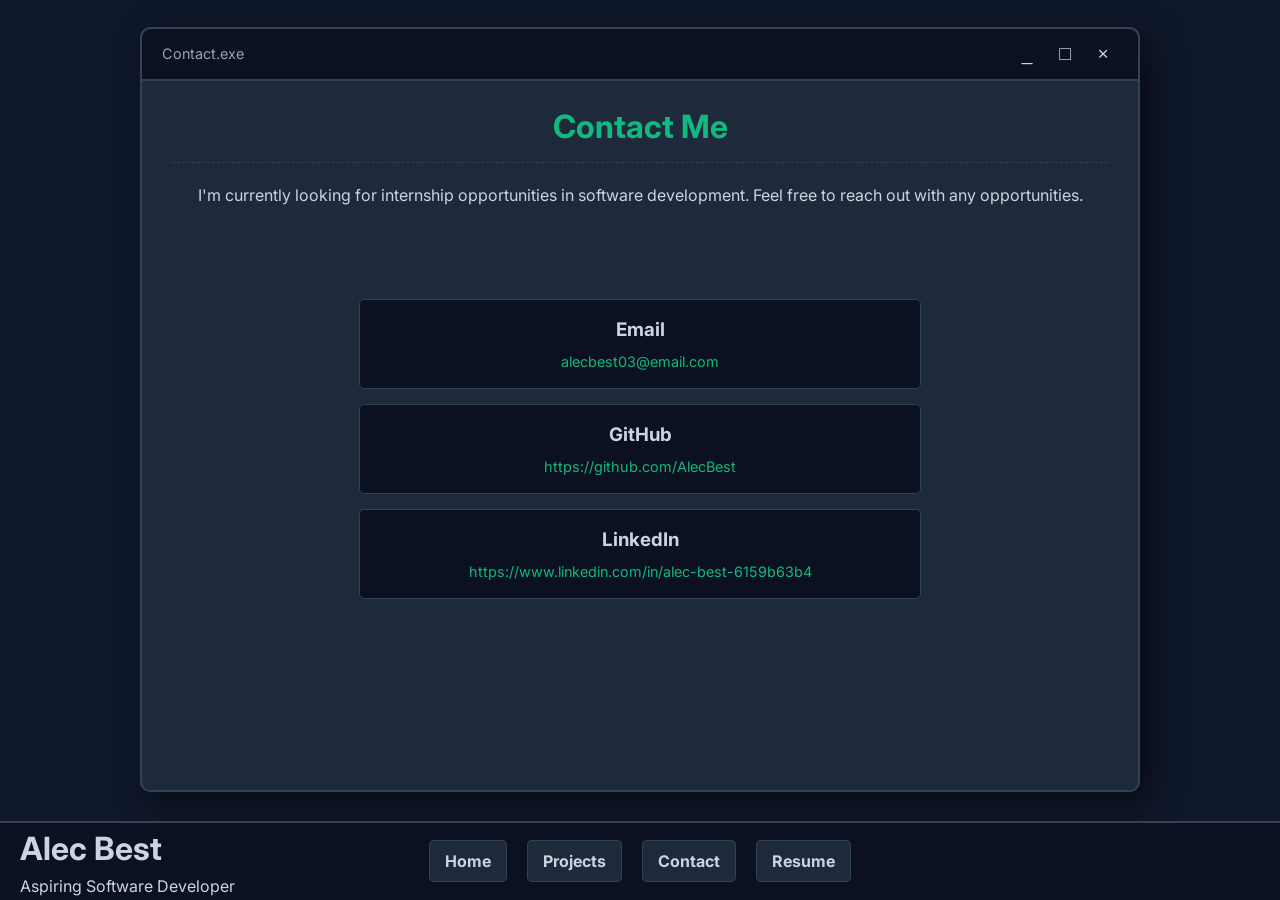
==== contact.html @ 9b3607cb "Initial portfolio upload." ====
<!DOCTYPE html>
<html lang="en">

<head>
  <meta charset="UTF-8" />
  <meta name="viewport" content="width=device-width, initial-scale=1.0" />
  <title>Alec Best | Contact</title>
  <link rel="preconnect" href="https://fonts.googleapis.com">
  <link rel="preconnect" href="https://fonts.gstatic.com" crossorigin>
  <link href="https://fonts.googleapis.com/css2?family=Inter:wght@400;600;700&display=swap" rel="stylesheet">
  <link rel="stylesheet" href="style.css" />
</head>

<body>

    <header>
    <div class="logo">
      <h1>Alec Best</h1>
      <p>Aspiring Software Developer</p>
    </div>

    <nav>
      <ul>
        <li><a href="index.html">Home</a></li>
        <li><a href="projects.html">Projects</a></li>
        <li><a href="contact.html">Contact</a></li>
        <li><a href="resume.html">Resume</a></li>
      </ul>
    </nav>
    </header>

    <main>
        <div class="title-bar">
            <div class="title-text">Contact.exe</div>
            <div class="title-buttons">
                <button class="win-btn minimize">_</button>
                <button class="win-btn maximize">□</button>
                <button class="win-btn close">×</button>
            </div>
        </div>
        <h1>Contact Me</h1>
        <p style="text-align: center; margin-bottom: 30px;">I'm currently looking for internship opportunities in software development. Feel free to reach out with any opportunities.</p>
        <div class="contact-wrapper"> 
            <div class="contact-menu">
                <a href="mailto:alecbest03@email.com" class="contact-card">
                    <h3>Email</h3>
                    <p>alecbest03@email.com</p>
                </a>
                <a href="https://github.com/AlecBest" target="_blank" class="contact-card">
                    <h3>GitHub</h3>
                    <p>https://github.com/AlecBest</p>
                </a>
                <a href="https://www.linkedin.com/in/alec-best-6159b63b4" target="_blank" class="contact-card">
                    <h3>LinkedIn</h3>
                    <p>https://www.linkedin.com/in/alec-best-6159b63b4</p>
                </a>
            </div>
        </div>
    </main>

    <footer>
        <p>© 2026 Alec Best</p>
    </footer>

</body>
</html>
---- style.css ----
:root { 
    --desktop-bg-color: #0f172a;
    --window-bg-color: #1e293b;
    --taskbar-bg-color: #0b1120;
    --accent-color: #10b981;
    --darker-accent-color: #059669;
    --text-color: #cbd5e1;
    --window-border-color: #334155;
}

* {
    box-sizing: border-box;
    margin: 0;
    padding: 0;
}

body { 
    font-family: 'Inter', sans-serif;
    background-color: var(--desktop-bg-color);
    color: var(--text-color);
    height: 100vh;
    overflow: hidden;
    display: flex;
    flex-direction: column;
    font-size: 16px;
    line-height: 1.6;
}

header {
    position: fixed;
    bottom: 0;
    left: 0;
    width: 100%;
    background-color: var(--taskbar-bg-color);
    border-top: 2px solid var(--window-border-color);
    display: grid;
    grid-template-columns: 1fr auto 1fr;
    align-items: center;
    padding: 0 20px;
    z-index: 100;
}

nav {
    grid-column: 2;
}

nav ul {
    list-style: none;
    display: flex;
    gap: 20px;
}

.title-bar {
    background-color: var(--taskbar-bg-color);
    border-bottom: 2px solid var(--window-border-color);
    margin: -30px -30px 20px -30px;
    padding: 10px 20px;
    display: flex;
    justify-content: space-between;
    align-items: center;
    border-top-left-radius: 10px;
    border-top-right-radius: 10px;
    position: sticky;
    top: -30px;
    z-index: 10;
}

.title-text {
    font-size: 0.9rem;
    color: #94a3b8;
}

.title-buttons {
    display: flex;
    gap: 8px;
}

.win-btn {
    background: none;
    border: none;
    color: var(--text-color);
    font-size: 1.2rem;
    cursor: pointer;
    line-height: 1;
    width: 30px;
    height:  30px;
    border-radius: 4px;
    display: flex;
    justify-content: center;
    align-items: center;
    transition: background-color 0.3s ease;
}

.win-btn:hover {
    background-color: var(--window-border-color)
}

.win-btn.close:hover {
    background-color: #ef4444;
    color: white;
}

a {
    color: var(--accent-color);
    text-decoration: none;
}

a:visited {
    color: var(--darker-accent-color);
}

a:hover {
    text-decoration: underline;
}

p {
    line-height: 1.6;
}

nav a {
    color: var(--text-color);
    text-decoration: none;
    font-weight: bold;
    padding: 10px 15px;
    border-radius: 5px;
    border: 1px solid var(--window-border-color);
    background-color: var(--window-bg-color);
    transition: background-color 0.3s ease;
}

nav a:hover {
    background-color: var(--accent-color);
    color: var(--taskbar-bg-color);
    box-shadow: 0 0 10px var(--accent-color);
    text-decoration: none;
}

main {
    margin: auto;
    margin-top: 3vh;
    width: 80%;
    max-width: 1000px;
    height: 85vh;

    background-color: var(--window-bg-color);
    border: 2px solid var(--window-border-color);
    border-radius: 10px;
    box-shadow: 10px 10px 30px rgba(0,0,0,0.5);

    overflow-y: auto;
    padding: 30px;
    animation: openWindow 0.3s ease-out;
}

main h1 {
    color: var(--accent-color);
    border-bottom: 1px dashed var(--window-border-color);
    padding-bottom: 10px;
    margin-bottom: 20px;
    font-weight: 700;
    text-align: center;
}

main h2 {
    margin-top: 30px;
    margin-bottom: 15px;
    font-weight: 700;
    color: #cbd5e1;
}

section {
    margin-bottom: 40px
}

article {
    background-color: var(--taskbar-bg-color);
    border-left: 4px solid var(--accent-color);
    padding: 15px;
    margin-bottom: 20px;
}
    
article h3 {
    color: var(--accent-color);
    margin-bottom: 10px;
}

article ul {
    margin-left: 20px;
    margin-top: 10px;
}

article ul li {
    margin-bottom: 5px;
}

.contact-wrapper {
    display: flex;
    flex-direction: column;
    justify-content: center;
    height: 60%;
}

.contact-menu {
    display: flex;
    flex-direction: column;
    align-items: center;
    gap: 15px;
}

.contact-card {
    display: block;
    width: 60%;
    background-color: var(--taskbar-bg-color);
    border: 1px solid var(--window-border-color);
    border-radius: 5px;
    padding: 15px;
    text-align: center;
    transition: all 0.3s ease;
}

.contact-card h3 {
    color: var(--text-color);
    margin-bottom: 5px
}

.contact-card p {
    color: var(--accent-color);
    font-size: 0.9rem;
}

.contact-card:hover {
    background-color: var(--darker-accent-color);
    border-color: #111a2e;
    transform: translateY(-2px);
    text-decoration: none;
}

.resume-container {
    display: flex;
    flex-direction: column;
    align-items: center;
    width: 100%;
    gap: 20px;
}

.resume-container iframe {
    width: 100%;
    height: 65vh;
    border: 2px solid var(--window-border-color);
    border-radius: 5px;
    background-color: #fff;
}

.resume-buttons {
    display: flex;
    gap: 20px;
    margin-top: 20px;
}

.os-btn {
    background-color: transparent;
    color: var(--accent-color);
    border: 2px solid var(--accent-color);
    padding: 10px 25px;
    border-radius: 5px;
    font-weight: 600;
    font-size: 0.95rem;
    text-transform: uppercase;
    letter-spacing: 0.5px;
    transition: all 0.2s ease-in-out;
    display: inline-block;
}

.os-btn:hover {
    background-color: var(--accent-color);
    color: var(--taskbar-bg-color);
    box-shadow: 0 0 15px var(--accent-color);
    text-decoration: none;
}

::-webkit-scrollbar {
    width: 8px;
}

::-webkit-scrollbar-track {
    background: var(--window-bg-color);
    border-left: 1px solid var(--window-border-color);
    border-radius: 0 8px 8px 0;
}

::-webkit-scrollbar-thumb {
    background: var(--window-border-color);
    border: 2px solid var(--window-bg-color);
    border-radius: 6px;
}

::-webkit-scrollbar-thumb:hover {
    background: var(--accent-color);
}
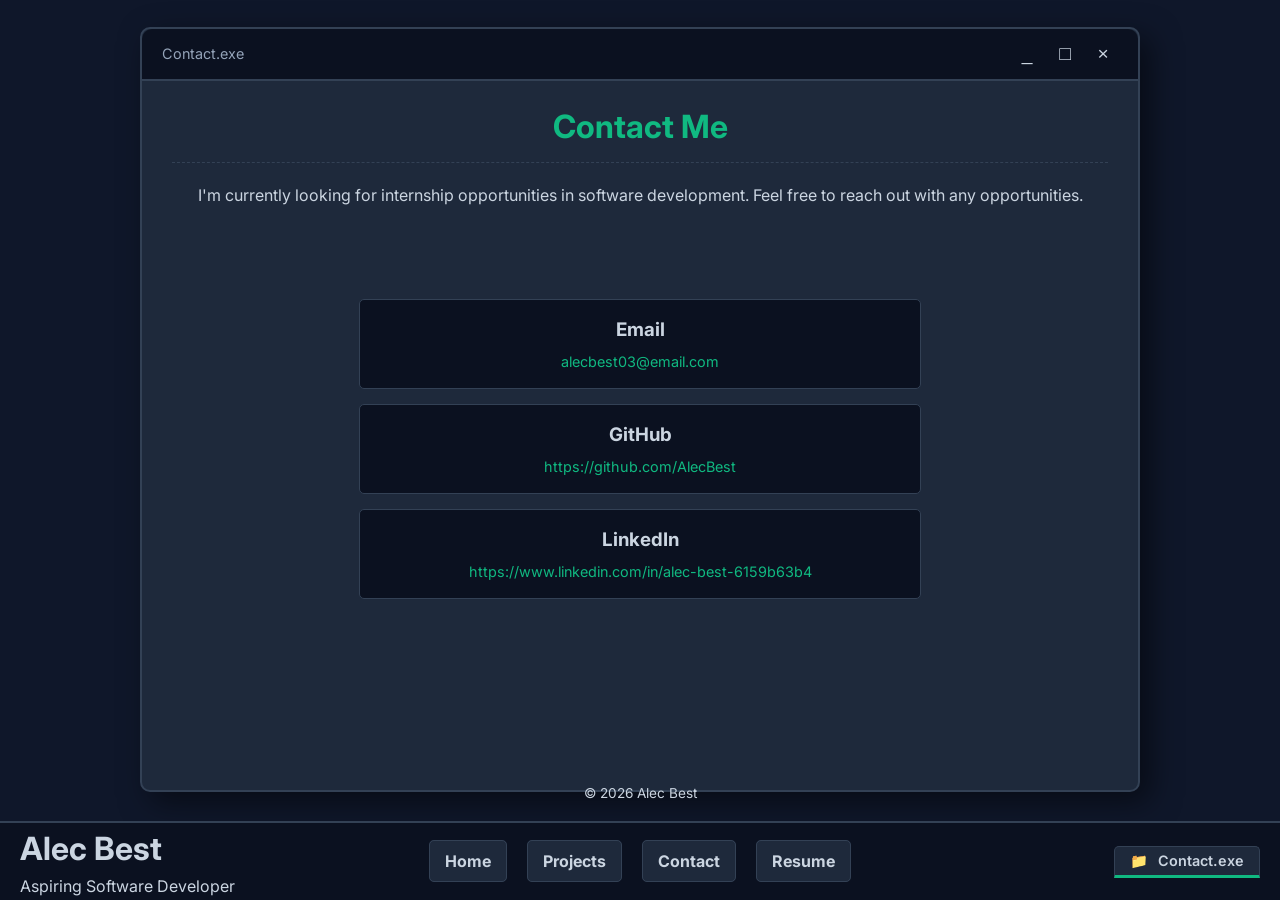
==== commit 6da8db4c: "Updated Javascript functionality and CSS" ====
--- a/contact.html
+++ b/contact.html
@@ -27,6 +27,9 @@
         <li><a href="resume.html">Resume</a></li>
       </ul>
     </nav>
+    <div class="taskbar-right">
+        <button class="taskbar-app active" id="taskbarApp">📁<span style="margin-left: 10px;">Contact.exe</span></button> 
+    </div>
     </header>
 
     <main>
@@ -62,5 +65,6 @@
         <p>© 2026 Alec Best</p>
     </footer>
 
+    <script src="script.js"></script>
 </body>
 </html>
--- a/style.css
+++ b/style.css
@@ -105,6 +105,35 @@
     text-decoration: none;
 }
 
+.taskbar-right {
+    grid-column: 3;
+    display: flex;
+    justify-content: flex-end;
+    align-items: center;
+}
+
+.taskbar-app {
+    background-color: var(--window-bg-color);
+    color: var(--text-color);
+    border: 1px solid var(--window-border-color);
+    border-bottom: 3px solid var(--accent-color);
+    padding: 5px 15px;
+    border-radius: 5px 5px 0 0;
+    font-family: 'Inter', sans-serif;
+    font-size: 0.9rem;
+    font-weight: 600;
+    display: flex;
+    align-items: center;
+    transition: all 0.3s ease;
+}
+
+.taskbar-app:hover {
+    background-color: var(--accent-color);
+    color: var(--taskbar-bg-color);
+    box-shadow: 0 0 10px var(--accent-color);
+}
+
+
 a:visited {
     color: var(--darker-accent-color);
 }
@@ -297,3 +326,15 @@
 ::-webkit-scrollbar-thumb:hover {
     background: var(--accent-color);
 }
+
+footer {
+    position: fixed;
+    bottom: 95px;
+    left: 0;
+    width: 100%;
+    text-align: center;
+    color: var(#475569);
+    font-size: 0.85rem;
+    z-index: 1;
+    pointer-events: none;
+}
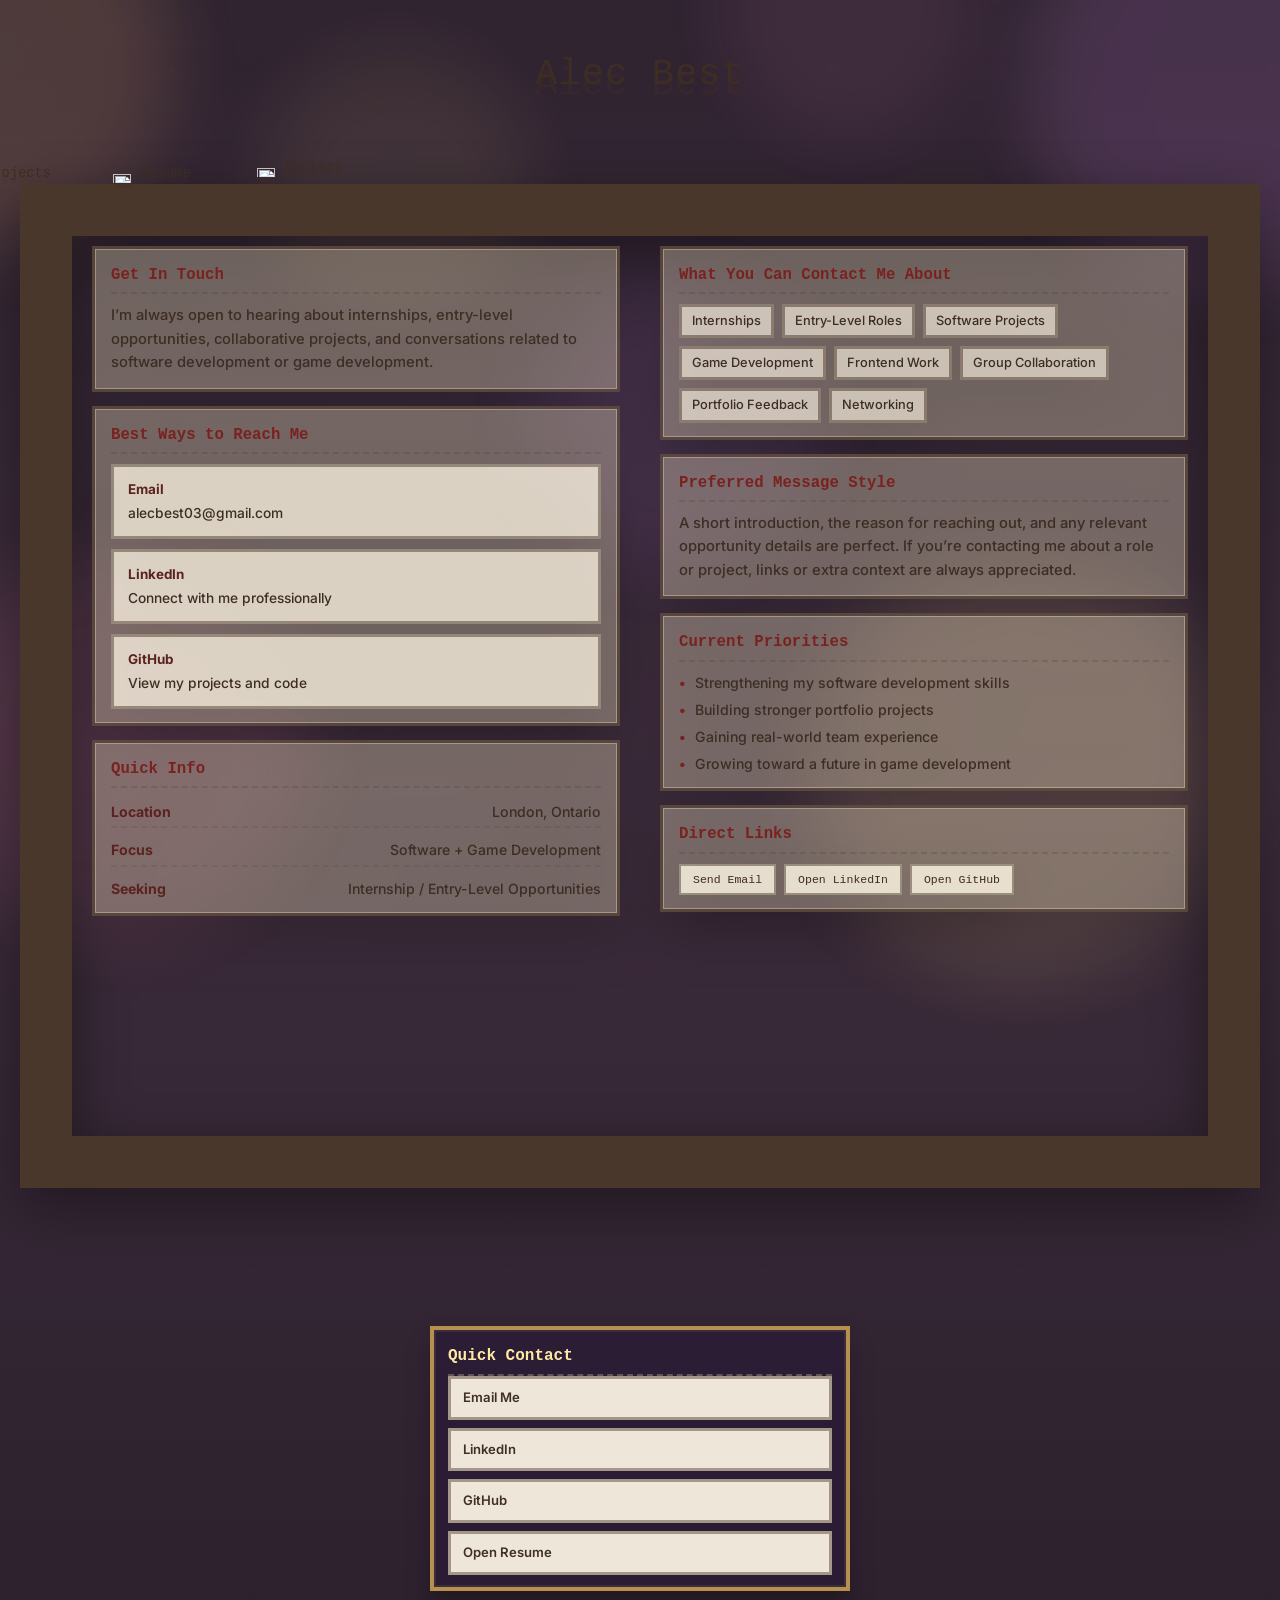
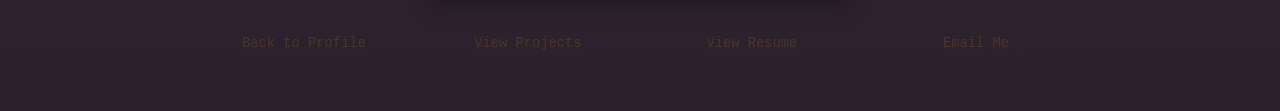
==== commit 26f945cf: "Updated portfolio to a new pixel art game style" ====
--- a/contact.html
+++ b/contact.html
@@ -1,69 +1,200 @@
 <!DOCTYPE html>
 <html lang="en">
-
 <head>
-  <meta charset="UTF-8" />
-  <meta name="viewport" content="width=device-width, initial-scale=1.0" />
-  <title>Alec Best | Contact</title>
-  <link rel="preconnect" href="https://fonts.googleapis.com">
-  <link rel="preconnect" href="https://fonts.gstatic.com" crossorigin>
-  <link href="https://fonts.googleapis.com/css2?family=Inter:wght@400;600;700&display=swap" rel="stylesheet">
-  <link rel="stylesheet" href="style.css" />
+    <meta charset="UTF-8" />
+    <meta name="viewport" content="width=device-width, initial-scale=1.0" />
+    <title>Alec Best | Contact</title>
+    <link rel="stylesheet" href="style.css" />
 </head>
-
 <body>
-
-    <header>
-    <div class="logo">
-      <h1>Alec Best</h1>
-      <p>Aspiring Software Developer</p>
-    </div>
-
-    <nav>
-      <ul>
-        <li><a href="index.html">Home</a></li>
-        <li><a href="projects.html">Projects</a></li>
-        <li><a href="contact.html">Contact</a></li>
-        <li><a href="resume.html">Resume</a></li>
-      </ul>
-    </nav>
-    <div class="taskbar-right">
-        <button class="taskbar-app active" id="taskbarApp">📁<span style="margin-left: 10px;">Contact.exe</span></button> 
-    </div>
-    </header>
-
-    <main>
-        <div class="title-bar">
-            <div class="title-text">Contact.exe</div>
-            <div class="title-buttons">
-                <button class="win-btn minimize">_</button>
-                <button class="win-btn maximize">□</button>
-                <button class="win-btn close">×</button>
+    <main id="character-sheet">
+
+        <div class="journal-nameplate">
+            <span>Alec Best</span>
+        </div>
+
+        <div class="book-layout-wrapper">
+            <div class="book-stage">
+
+                <nav class="book-top-tabs">
+                    <a class="top-tab" href="index.html">
+                        <img src="assets/images/UI_TravelBook_ButtonAbout01a.png" alt="" />
+                        <span>Profile</span>
+                    </a>
+
+                    <a class="top-tab" href="projects.html">
+                        <img src="assets/images/UI_TravelBook_IconJournal01b.png" alt="" />
+                        <span>Projects</span>
+                    </a>
+
+                    <a class="top-tab" href="resume.html">
+                        <img src="assets/images/UI_TravelBook_ButtonManual01a.png" alt="" />
+                        <span>Resume</span>
+                    </a>
+
+                    <a class="top-tab active" href="contact.html">
+                        <img src="assets/images/UI_TravelBook_ButtonContact01a.png" alt="" />
+                        <span>Contact</span>
+                    </a>
+                </nav>
+
+                <section class="book-cover">
+                    <div class="book-pages-wrapper">
+
+                        <section class="book-page left-page contact-book-page">
+
+                            <section class="contact-section-card">
+                                <h2>Get In Touch</h2>
+                                <p>
+                                    I’m always open to hearing about internships, entry-level opportunities, collaborative projects, and conversations related to software development or game development.
+                                </p>
+                            </section>
+
+                            <section class="contact-section-card">
+                                <h3>Best Ways to Reach Me</h3>
+
+                                <div class="contact-method-list">
+                                    <a href="mailto:alecbest03@gmail.com" class="contact-method-card">
+                                        <div class="contact-method-label">Email</div>
+                                        <div class="contact-method-value">alecbest03@gmail.com</div>
+                                    </a>
+
+                                    <a href="https://www.linkedin.com/in/alec-best-6159b63b4" target="_blank" rel="noopener noreferrer" class="contact-method-card">
+                                        <div class="contact-method-label">LinkedIn</div>
+                                        <div class="contact-method-value">Connect with me professionally</div>
+                                    </a>
+
+                                    <a href="https://github.com/AlecBest" target="_blank" rel="noopener noreferrer" class="contact-method-card">
+                                        <div class="contact-method-label">GitHub</div>
+                                        <div class="contact-method-value">View my projects and code</div>
+                                    </a>
+                                </div>
+                            </section>
+
+                            <section class="contact-section-card">
+                                <h3>Quick Info</h3>
+
+                                <div class="contact-meta-list">
+                                    <div class="contact-meta-row">
+                                        <span class="contact-meta-label">Location</span>
+                                        <span class="contact-meta-value">London, Ontario</span>
+                                    </div>
+
+                                    <div class="contact-meta-row">
+                                        <span class="contact-meta-label">Focus</span>
+                                        <span class="contact-meta-value">Software + Game Development</span>
+                                    </div>
+
+                                    <div class="contact-meta-row">
+                                        <span class="contact-meta-label">Seeking</span>
+                                        <span class="contact-meta-value">Internship / Entry-Level Opportunities</span>
+                                    </div>
+                                </div>
+                            </section>
+
+                        </section>
+
+                        <section class="book-page right-page contact-book-page">
+
+                            <section class="contact-section-card">
+                                <h3>What You Can Contact Me About</h3>
+
+                                <ul class="contact-chip-list">
+                                    <li>Internships</li>
+                                    <li>Entry-Level Roles</li>
+                                    <li>Software Projects</li>
+                                    <li>Game Development</li>
+                                    <li>Frontend Work</li>
+                                    <li>Group Collaboration</li>
+                                    <li>Portfolio Feedback</li>
+                                    <li>Networking</li>
+                                </ul>
+                            </section>
+
+                            <section class="contact-section-card contact-message-card">
+                                <h3>Preferred Message Style</h3>
+
+                                <p>
+                                    A short introduction, the reason for reaching out, and any relevant opportunity details are perfect. If you’re contacting me about a role or project, links or extra context are always appreciated.
+                                </p>
+                            </section>
+
+                            <section class="contact-section-card">
+                                <h3>Current Priorities</h3>
+
+                                <ul class="contact-highlight-list">
+                                    <li>Strengthening my software development skills</li>
+                                    <li>Building stronger portfolio projects</li>
+                                    <li>Gaining real-world team experience</li>
+                                    <li>Growing toward a future in game development</li>
+                                </ul>
+                            </section>
+
+                            <section class="contact-section-card">
+                                <h3>Direct Links</h3>
+
+                                <div class="contact-link-button-group">
+                                    <a href="mailto:alecbest03@gmail.com" class="contact-link-btn">Send Email</a>
+                                    <a href="https://www.linkedin.com/in/alec-best-6159b63b4" target="_blank" rel="noopener noreferrer" class="contact-link-btn">Open LinkedIn</a>
+                                    <a href="https://github.com/AlecBest" target="_blank" rel="noopener noreferrer" class="contact-link-btn">Open GitHub</a>
+                                </div>
+                            </section>
+
+                        </section>
+
+                    </div>
+                </section>
+
+                <aside class="planned-projects-panel contact-side-panel">
+                    <h3>Quick Contact</h3>
+
+                    <div class="contact-side-actions">
+                        <a href="mailto:alecbest03@gmail.com" class="contact-side-link">
+                            Email Me
+                        </a>
+
+                        <a href="https://www.linkedin.com/in/alec-best-6159b63b4" target="_blank" rel="noopener noreferrer" class="contact-side-link">
+                            LinkedIn
+                        </a>
+
+                        <a href="https://github.com/AlecBest" target="_blank" rel="noopener noreferrer" class="contact-side-link">
+                            GitHub
+                        </a>
+
+                        <a href="AlecOBest-Resume2026.pdf" target="_blank" rel="noopener noreferrer" class="contact-side-link">
+                            Open Resume
+                        </a>
+                    </div>
+                </aside>
+
             </div>
         </div>
-        <h1>Contact Me</h1>
-        <p style="text-align: center; margin-bottom: 30px;">I'm currently looking for internship opportunities in software development. Feel free to reach out with any opportunities.</p>
-        <div class="contact-wrapper"> 
-            <div class="contact-menu">
-                <a href="mailto:alecbest03@email.com" class="contact-card">
-                    <h3>Email</h3>
-                    <p>alecbest03@email.com</p>
-                </a>
-                <a href="https://github.com/AlecBest" target="_blank" class="contact-card">
-                    <h3>GitHub</h3>
-                    <p>https://github.com/AlecBest</p>
-                </a>
-                <a href="https://www.linkedin.com/in/alec-best-6159b63b4" target="_blank" class="contact-card">
-                    <h3>LinkedIn</h3>
-                    <p>https://www.linkedin.com/in/alec-best-6159b63b4</p>
-                </a>
-            </div>
-        </div>
+
+        <section class="action-buttons">
+            <a href="index.html" class="rpg-btn">
+                <span>Back to Profile</span>
+            </a>
+
+            <a href="projects.html" class="rpg-btn">
+                <span>View Projects</span>
+            </a>
+
+            <a href="resume.html" class="rpg-btn">
+                <span>View Resume</span>
+            </a>
+
+            <a href="mailto:alecbest03@gmail.com" class="rpg-btn">
+                <span>Email Me</span>
+            </a>
+        </section>
+
     </main>
 
-    <footer>
-        <p>© 2026 Alec Best</p>
-    </footer>
+    <div class="popup-overlay hidden" id="popup-overlay"></div>
+
+    <div id="custom-cursor" aria-hidden="true">
+        <img src="assets/images/UI_TravelBook_Cursor01c.png" alt="" />
+    </div>
 
     <script src="script.js"></script>
 </body>
--- a/style.css
+++ b/style.css
@@ -1,11 +1,27 @@
-:root { 
-    --desktop-bg-color: #0f172a;
-    --window-bg-color: #1e293b;
-    --taskbar-bg-color: #0b1120;
-    --accent-color: #10b981;
-    --darker-accent-color: #059669;
-    --text-color: #cbd5e1;
-    --window-border-color: #334155;
+@import url('https://fonts.googleapis.com/css2?family=Inter:wght@400;500;600;700&display=swap');
+
+@font-face {
+    font-family: 'TravelBookFont';
+    src: url('assets/fonts/Anxel.ttf') format('truetype');
+}
+
+:root {
+    --paper-text: #49372c;
+    --paper-text-strong: #3d2d24;
+    --paper-heading: #7a221f;
+    --panel-dark: #4a3628;
+    --panel-light: rgba(245, 232, 200, 0.34);
+    --popup-overlay: rgba(14, 10, 16, 0.72);
+    --shadow-dark: rgba(0, 0, 0, 0.35);
+    --shadow-strong: rgba(0, 0, 0, 0.5);
+    --line-soft: rgba(74, 54, 40, 0.22);
+
+    --book-width: 1300px;
+    --page-height: 900px;
+    --cover-border: 52px;
+
+    --side-panel-width: 220px;
+    --side-gap: 22px;
 }
 
 * {
@@ -14,327 +30,1524 @@
     padding: 0;
 }
 
-body { 
-    font-family: 'Inter', sans-serif;
-    background-color: var(--desktop-bg-color);
-    color: var(--text-color);
-    height: 100vh;
-    overflow: hidden;
-    display: flex;
-    flex-direction: column;
-    font-size: 16px;
+html {
+    scroll-behavior: smooth;
+}
+
+body {
+    min-height: 100vh;
+    padding: 28px 18px 40px;
+    font-family: 'Inter', 'Segoe UI', Tahoma, Geneva, Verdana, sans-serif;
+    color: var(--paper-text);
+    font-size: 24px;
+    line-height: 1.55;
+    overflow-x: hidden;
+    position: relative;
+    isolation: isolate;
+    background:
+        linear-gradient(180deg, #2f2330 0%, #3e2d3d 42%, #2b202c 100%);
+}
+
+body::before {
+    content: "";
+    position: fixed;
+    inset: -18%;
+    z-index: -3;
+    pointer-events: none;
+    background:
+        radial-gradient(circle at 12% 18%, rgba(255, 189, 129, 0.16) 0 9%, transparent 12%),
+        radial-gradient(circle at 84% 20%, rgba(221, 145, 255, 0.14) 0 10%, transparent 13%),
+        radial-gradient(circle at 20% 74%, rgba(255, 131, 169, 0.12) 0 10%, transparent 13%),
+        radial-gradient(circle at 72% 76%, rgba(255, 219, 146, 0.14) 0 12%, transparent 15%),
+        radial-gradient(circle at 52% 48%, rgba(190, 126, 255, 0.1) 0 12%, transparent 15%),
+        radial-gradient(circle at 36% 28%, rgba(255, 219, 146, 0.08) 0 8%, transparent 11%),
+        radial-gradient(circle at 62% 14%, rgba(255, 153, 211, 0.08) 0 7%, transparent 10%);
+    filter: blur(34px) saturate(1.15);
+    animation: blobShift 18s ease-in-out infinite alternate;
+    opacity: 0.95;
+}
+
+body::after {
+    content: "";
+    position: fixed;
+    inset: 0;
+    z-index: -2;
+    pointer-events: none;
+    background:
+        radial-gradient(circle at 16% 24%, rgba(255, 255, 255, 0.05) 0 1px, transparent 2px),
+        radial-gradient(circle at 78% 32%, rgba(255, 255, 255, 0.04) 0 1px, transparent 2px),
+        radial-gradient(circle at 42% 76%, rgba(255, 255, 255, 0.035) 0 1px, transparent 2px),
+        linear-gradient(180deg, rgba(255, 255, 255, 0.035), rgba(255, 255, 255, 0));
+    background-size: 180px 180px, 220px 220px, 260px 260px, 100% 100%;
+    animation: sparkleDrift 24s linear infinite;
+    opacity: 0.22;
+}
+
+img {
+    display: block;
+    max-width: 100%;
+}
+
+a {
+    color: inherit;
+    text-decoration: none;
+}
+
+button,
+input,
+textarea,
+select {
+    font: inherit;
+}
+
+button {
+    border: none;
+    background: none;
+    cursor: none;
+}
+
+ul {
+    list-style: none;
+}
+
+.hidden {
+    display: none !important;
+}
+
+body.has-custom-cursor,
+body.has-custom-cursor * {
+    cursor: none !important;
+}
+
+#custom-cursor {
+    position: fixed;
+    top: 0;
+    left: 0;
+    width: 44px;
+    height: 48px;
+    pointer-events: none;
+    z-index: 9999;
+    transform: translate(-100px, -100px);
+}
+
+#custom-cursor img {
+    width: 100%;
+    height: 100%;
+    image-rendering: pixelated;
+    transform-origin: top left;
+    transition: transform 0.04s linear, opacity 0.12s ease;
+}
+
+#custom-cursor.clicking img {
+    transform: scale(0.92);
+}
+
+body.disable-custom-cursor,
+body.disable-custom-cursor * {
+    cursor: auto !important;
+}
+
+body.disable-custom-cursor #custom-cursor {
+    opacity: 0;
+}
+
+#custom-cursor {
+    transition: opacity 0.12s ease;
+}
+
+#character-sheet {
+    width: min(1680px, 100%);
+    margin: 0 auto;
+    position: relative;
+    z-index: 2;
+}
+
+.journal-nameplate {
+    width: min(560px, 88%);
+    height: 86px;
+    margin: 0 auto 28px;
+    padding: 0 26px;
+    background-image: url('assets/images/UI_TravelBook_Banner01a.png');
+    background-size: 100% 100%;
+    background-repeat: no-repeat;
+    display: flex;
+    align-items: center;
+    justify-content: center;
+    filter: drop-shadow(0 10px 0 rgba(69, 45, 34, 0.36));
+}
+
+.journal-nameplate span {
+    width: 100%;
+    height: 100%;
+    display: flex;
+    align-items: center;
+    justify-content: center;
+    text-align: center;
+    font-family: 'TravelBookFont', monospace;
+    font-size: clamp(1.75rem, 2.9vw, 2.45rem);
+    color: var(--paper-text-strong);
+    letter-spacing: 1px;
+    line-height: 1;
+    transform: translateY(4px);
+}
+
+.book-layout-wrapper {
+    display: flex;
+    justify-content: center;
+}
+
+.book-stage {
+    position: relative;
+    width: min(var(--book-width), calc(100vw - 80px));
+    margin: 0 auto;
+    padding-top: 42px;
+}
+
+.book-top-tabs {
+    position: absolute;
+    top: 0;
+    left: 50%;
+    transform: translateX(-50%);
+    z-index: 8;
+    display: flex;
+    gap: 8px;
+    align-items: flex-end;
+}
+
+.top-tab {
+    min-width: 140px;
+    height: 52px;
+    padding: 0 16px;
+    display: inline-flex;
+    align-items: center;
+    justify-content: center;
+    gap: 10px;
+    background-image: url('assets/images/UI_TravelBook_Frame01a.png');
+    background-size: 100% 100%;
+    background-repeat: no-repeat;
+    color: var(--paper-text-strong);
+    transform: translateY(6px);
+    transition: transform 0.16s ease, filter 0.16s ease, background-image 0.16s ease;
+    filter: drop-shadow(0 5px 0 rgba(66, 45, 31, 0.3));
+}
+
+.top-tab:hover,
+.top-tab:focus-visible {
+    transform: translateY(2px);
+    background-image: url('assets/images/UI_TravelBook_Frame02a.png');
+}
+
+.top-tab.active {
+    transform: translateY(0);
+    background-image: url('assets/images/UI_TravelBook_FrameSelect01a.png');
+}
+
+.top-tab img {
+    width: 18px;
+    height: 18px;
+    image-rendering: pixelated;
+    flex-shrink: 0;
+}
+
+.top-tab span {
+    font-family: 'TravelBookFont', monospace;
+    font-size: 0.86rem;
+    white-space: nowrap;
+}
+
+.book-cover {
+    width: 100%;
+    min-height: calc(var(--page-height) + (var(--cover-border) * 2));
+    border-style: solid;
+    border-width: var(--cover-border);
+    border-image-source: url('assets/images/UI_TravelBook_BookCover01a.png');
+    border-image-slice: 64;
+    border-image-repeat: round;
+    display: flex;
+    justify-content: center;
+    align-items: stretch;
+    filter: drop-shadow(0 18px 28px rgba(0, 0, 0, 0.42));
+}
+
+.book-pages-wrapper {
+    display: grid;
+    grid-template-columns: 1fr 1fr;
+    width: 100%;
+    min-height: var(--page-height);
+    gap: 0;
+}
+
+.book-page {
+    padding: 18px 20px 18px;
+    background-size: 100% 100%;
+    background-repeat: no-repeat;
+    display: flex;
+    flex-direction: column;
+    gap: 12px;
+    overflow-y: auto;
+    min-height: var(--page-height);
+    height: var(--page-height);
+}
+
+.left-page {
+    background-image: url('assets/images/UI_TravelBook_BookPageLeft01a.png');
+    margin-top: -8px;
+    margin-bottom: -6px;
+}
+
+.right-page {
+    background-image: url('assets/images/UI_TravelBook_BookPageRight01a.png');
+    margin-top: -8px;
+    margin-bottom: -6px;
+}
+
+.avatar-stats-container {
+    display: flex;
+    align-items: stretch;
+    gap: 14px;
+}
+
+.avatar-box {
+    width: 170px;
+    min-width: 170px;
+    display: flex;
+    justify-content: center;
+    align-items: flex-start;
+}
+
+.avatar-box img {
+    width: 156px;
+    height: 156px;
+    object-fit: cover;
+    object-position: center top;
+    image-rendering: auto;
+    border: 4px solid var(--panel-dark);
+    background: #cfb998;
+    box-shadow: 0 4px 0 rgba(74, 54, 40, 0.35);
+}
+
+.stats-box,
+.about-me-box,
+.profile-extra-box,
+.skills-box,
+.inventory-section,
+.status-box {
+    background: var(--panel-light);
+    border: 3px solid rgba(74, 54, 40, 0.68);
+    padding: 12px 14px;
+    box-shadow: inset 0 0 0 1px rgba(255, 248, 230, 0.32);
+}
+
+.stats-box {
+    flex: 1;
+    display: flex;
+    flex-direction: column;
+    justify-content: center;
+    gap: 5px;
+}
+
+.char-name,
+.about-me-box h3,
+.profile-extra-box h3,
+.skills-box h3,
+.inventory-section h3,
+.status-box h3,
+.planned-projects-panel h3,
+.skill-group h4,
+.rpg-btn span,
+.projects-page-header h2,
+.project-card-top h3,
+.project-subsection h4,
+.project-status-badge,
+.project-page-indicator {
+    font-family: 'TravelBookFont', monospace;
+}
+
+.stats-box p,
+.about-me-box p,
+.status-line,
+.skill-list li,
+.interest-list li,
+.planned-project,
+.popup-card p,
+.slot-label,
+.projects-page-header p,
+.project-subsection p,
+.project-tech,
+.project-feature-list li {
+    font-family: 'Inter', 'Segoe UI', Tahoma, Geneva, Verdana, sans-serif;
+    font-weight: 500;
+    color: var(--paper-text-strong);
+}
+
+.char-name {
+    color: var(--paper-heading);
+    font-size: 1.42rem;
+    margin-bottom: 5px;
+    padding-bottom: 4px;
+    border-bottom: 2px dashed var(--line-soft);
+}
+
+.stats-box p,
+.about-me-box p,
+.status-line,
+.popup-card p {
+    font-size: 0.95rem;
     line-height: 1.6;
 }
 
-header {
+.about-me-box,
+.profile-extra-box,
+.skills-box,
+.inventory-section,
+.status-box {
+    display: flex;
+    flex-direction: column;
+    gap: 8px;
+}
+
+.about-me-box h3,
+.profile-extra-box h3,
+.skills-box h3,
+.inventory-section h3,
+.status-box h3,
+.planned-projects-panel h3,
+.popup-card h3 {
+    color: var(--paper-heading);
+    font-size: 1rem;
+    padding-bottom: 5px;
+    border-bottom: 2px dashed var(--line-soft);
+}
+
+.interest-list {
+    display: flex;
+    flex-wrap: wrap;
+    gap: 8px;
+}
+
+.interest-list li {
+    padding: 7px 10px;
+    background: rgba(255, 248, 230, 0.64);
+    border: 3px solid rgba(74, 54, 40, 0.5);
+    font-size: 0.82rem;
+    line-height: 1.15;
+}
+
+.skill-group {
+    display: flex;
+    flex-direction: column;
+    gap: 8px;
+}
+
+.skill-group h4 {
+    color: #5e241f;
+    font-size: 0.82rem;
+}
+
+.skill-chip-list {
+    display: flex;
+    flex-wrap: wrap;
+    gap: 8px;
+}
+
+.skill-chip-list li {
+    padding: 7px 10px;
+    background: rgba(255, 248, 230, 0.64);
+    border: 3px solid rgba(74, 54, 40, 0.5);
+    font-size: 0.8rem;
+    line-height: 1.1;
+    font-family: 'Inter', 'Segoe UI', Tahoma, Geneva, Verdana, sans-serif;
+    font-weight: 500;
+    color: var(--paper-text-strong);
+}
+
+.learning-list li {
+    justify-content: flex-start;
+}
+
+.inventory-grid {
+    display: grid;
+    grid-template-columns: repeat(4, 1fr);
+    gap: 8px;
+}
+
+.inventory-slot {
+    aspect-ratio: 1 / 1;
+    display: flex;
+    flex-direction: column;
+    justify-content: center;
+    align-items: center;
+    gap: 4px;
+    padding: 6px;
+    background-size: 100% 100%;
+    background-repeat: no-repeat;
+    background-position: center;
+    transition: transform 0.16s ease, filter 0.16s ease;
+    border: none;
+}
+
+.inventory-slot.filled {
+    background-image: url('assets/images/UI_TravelBook_Slot01a.png');
+}
+
+.inventory-slot.filled:hover,
+.inventory-slot.filled:focus-visible {
+    background-image: url('assets/images/UI_TravelBook_Slot01b.png');
+    transform: translateY(-2px);
+    filter: brightness(1.04);
+}
+
+.inventory-slot.empty {
+    background-image: url('assets/images/UI_TravelBook_Slot01c.png');
+    opacity: 0.95;
+}
+
+.slot-icon {
+    font-size: 1rem;
+    line-height: 1;
+}
+
+.slot-label {
+    font-size: 0.64rem;
+    line-height: 1.05;
+    text-align: center;
+}
+
+.status-box {
+    gap: 6px;
+}
+
+.status-line {
+    display: flex;
+    justify-content: space-between;
+    gap: 12px;
+    padding: 4px 0;
+    border-bottom: 2px dashed rgba(74, 54, 40, 0.15);
+}
+
+.status-line:last-child {
+    border-bottom: none;
+    padding-bottom: 0;
+}
+
+.status-label {
+    font-weight: 600;
+    color: #5b231f;
+}
+
+.status-value {
+    text-align: right;
+}
+
+.planned-projects-panel {
+    position: absolute;
+    left: calc(100% + 28px);
+    top: 138px;
+    width: 220px;
+    margin-top: 0;
+    background: rgba(42, 29, 53, 0.92);
+    border: 4px solid #b98f50;
+    padding: 14px 14px 12px;
+    box-shadow:
+        inset 0 0 0 2px rgba(255, 244, 194, 0.08),
+        0 14px 22px rgba(0, 0, 0, 0.28);
+}
+
+.planned-projects-panel h3 {
+    color: #ffe8a6;
+    border-bottom-color: rgba(255, 232, 166, 0.28);
+}
+
+.planned-project-list {
+    display: flex;
+    flex-direction: column;
+    gap: 8px;
+}
+
+.planned-project {
+    display: flex;
+    align-items: flex-start;
+    gap: 10px;
+    padding: 8px 10px;
+    background: rgba(255, 248, 230, 0.92);
+    border: 3px solid rgba(74, 54, 40, 0.45);
+    color: #3f2f24;
+    font-size: 0.82rem;
+    line-height: 1.35;
+}
+
+.planned-project.done {
+    color: #4e7a25;
+}
+
+.project-check {
+    min-width: 16px;
+    line-height: 1;
+}
+
+.action-buttons {
+    width: min(var(--book-width), calc(100vw - 80px));
+    margin: 26px auto 0;
+    display: flex;
+    flex-wrap: wrap;
+    justify-content: center;
+    gap: 14px;
+}
+
+.rpg-btn {
+    min-width: 210px;
+    height: 54px;
+    padding: 0 22px;
+    display: inline-flex;
+    align-items: center;
+    justify-content: center;
+    background-image: url('assets/images/UI_TravelBook_Frame02a.png');
+    background-size: 100% 100%;
+    background-repeat: no-repeat;
+    color: var(--paper-text);
+    transition: transform 0.16s ease, background-image 0.16s ease, filter 0.16s ease;
+    filter: drop-shadow(0 5px 0 rgba(66, 45, 31, 0.34));
+}
+
+.rpg-btn span {
+    font-size: 0.86rem;
+    white-space: nowrap;
+}
+
+.rpg-btn:hover,
+.rpg-btn:focus-visible {
+    transform: translateY(-2px);
+    background-image: url('assets/images/UI_TravelBook_FrameSelect01a.png');
+    filter: drop-shadow(0 7px 0 rgba(66, 45, 31, 0.34));
+}
+
+.popup-overlay {
     position: fixed;
-    bottom: 0;
+    inset: 0;
+    z-index: 999;
+    padding: 20px;
+    background: rgba(14, 10, 16, 0.72);
+    display: flex;
+    justify-content: center;
+    align-items: center;
+}
+
+.popup-card {
+    position: relative;
+    width: min(540px, 92vw);
+    min-height: 300px;
+    padding: 22px 24px 20px;
+    border: 16px solid transparent;
+    border-image-source: url('assets/images/UI_TravelBook_Popup02a.png');
+    border-image-slice: 8 fill;
+    border-image-width: 16px;
+    border-image-repeat: stretch;
+    background: transparent;
+    box-shadow: 0 18px 28px rgba(0, 0, 0, 0.35);
+    image-rendering: pixelated;
+}
+
+.popup-card h3 {
+    font-family: 'TravelBookFont', monospace;
+    color: var(--paper-heading);
+    font-size: 1rem;
+    padding-bottom: 6px;
+    border-bottom: 2px dashed rgba(74, 54, 40, 0.2);
+    margin-bottom: 10px;
+}
+
+.popup-card p {
+    font-family: 'Inter', 'Segoe UI', Tahoma, Geneva, Verdana, sans-serif;
+    font-weight: 500;
+    color: var(--paper-text-strong);
+    font-size: 0.92rem;
+    line-height: 1.6;
+}
+
+.popup-card p + p {
+    margin-top: 8px;
+}
+
+.close-popup {
+    position: absolute;
+    top: 6px;
+    right: 8px;
+    width: 28px;
+    height: 28px;
+    display: grid;
+    place-items: center;
+    background: rgba(255, 248, 230, 0.95);
+    border: 2px solid rgba(74, 54, 40, 0.45);
+    color: var(--paper-text-strong);
+    font-family: 'TravelBookFont', monospace;
+    font-size: 0.72rem;
+    line-height: 1;
+}
+
+.close-popup:hover,
+.close-popup:focus-visible {
+    background: rgba(255, 244, 220, 1);
+}
+
+.projects-book-page {
+    gap: 14px;
+}
+
+.projects-page-header {
+    background: var(--panel-light);
+    border: 3px solid rgba(74, 54, 40, 0.68);
+    padding: 14px 16px;
+    box-shadow: inset 0 0 0 1px rgba(255, 248, 230, 0.32);
+    display: flex;
+    flex-direction: column;
+    gap: 10px;
+}
+
+.projects-page-header h2 {
+    color: var(--paper-heading);
+    font-size: 1.1rem;
+    padding-bottom: 6px;
+    border-bottom: 2px dashed var(--line-soft);
+}
+
+.projects-page-header p {
+    font-size: 0.94rem;
+    line-height: 1.6;
+}
+
+.project-book-cover {
+    position: relative;
+}
+
+.project-spread-stack {
+    position: relative;
+    width: 100%;
+    min-height: var(--page-height);
+    height: var(--page-height);
+}
+
+.project-spread {
+    position: absolute;
+    inset: 0;
+    display: grid;
+    grid-template-columns: 1fr 1fr;
+    opacity: 0;
+    pointer-events: none;
+    transition: opacity 0.2s ease;
+}
+
+.project-spread.active {
+    opacity: 1;
+    pointer-events: auto;
+    z-index: 1;
+}
+
+.project-card {
+    background: var(--panel-light);
+    border: 3px solid rgba(74, 54, 40, 0.68);
+    padding: 14px 16px;
+    box-shadow: inset 0 0 0 1px rgba(255, 248, 230, 0.32);
+    display: flex;
+    flex-direction: column;
+    gap: 10px;
+}
+
+.project-card-top {
+    display: flex;
+    justify-content: space-between;
+    align-items: flex-start;
+    gap: 12px;
+    padding-bottom: 6px;
+    border-bottom: 2px dashed var(--line-soft);
+}
+
+.project-card-top h3 {
+    color: var(--paper-heading);
+    font-size: 0.98rem;
+    line-height: 1.3;
+}
+
+.project-status-badge {
+    flex-shrink: 0;
+    padding: 5px 9px;
+    border: 2px solid rgba(74, 54, 40, 0.45);
+    background: rgba(255, 248, 230, 0.75);
+    font-size: 0.65rem;
+    line-height: 1;
+}
+
+.project-status-badge.completed {
+    color: #3f6a1f;
+}
+
+.project-status-badge.in-progress {
+    color: #7b4a10;
+}
+
+.project-status-badge.planned {
+    color: #6b4f86;
+}
+
+.project-tech {
+    font-size: 0.88rem;
+    line-height: 1.5;
+}
+
+.project-subsection {
+    display: flex;
+    flex-direction: column;
+    gap: 6px;
+}
+
+.project-subsection h4 {
+    color: #5e241f;
+    font-size: 0.8rem;
+}
+
+.project-subsection p {
+    font-size: 0.9rem;
+    line-height: 1.6;
+}
+
+.project-feature-list {
+    display: flex;
+    flex-direction: column;
+    gap: 6px;
+}
+
+.project-feature-list li {
+    position: relative;
+    padding-left: 16px;
+    font-size: 0.88rem;
+    line-height: 1.5;
+}
+
+.project-feature-list li::before {
+    content: "•";
+    position: absolute;
     left: 0;
-    width: 100%;
-    background-color: var(--taskbar-bg-color);
-    border-top: 2px solid var(--window-border-color);
-    display: grid;
-    grid-template-columns: 1fr auto 1fr;
+    top: 0;
+    color: var(--paper-heading);
+    font-weight: 700;
+}
+
+.project-book-navigation {
+    position: absolute;
+    left: 0;
+    right: 0;
+    bottom: -48px;
+    display: flex;
+    justify-content: center;
     align-items: center;
-    padding: 0 20px;
-    z-index: 100;
-}
-
-nav {
-    grid-column: 2;
-}
-
-nav ul {
-    list-style: none;
-    display: flex;
-    gap: 20px;
-}
-
-.title-bar {
-    background-color: var(--taskbar-bg-color);
-    border-bottom: 2px solid var(--window-border-color);
-    margin: -30px -30px 20px -30px;
-    padding: 10px 20px;
+    gap: 16px;
+}
+
+.project-nav-btn {
+    width: 54px;
+    height: 54px;
+    display: inline-flex;
+    align-items: center;
+    justify-content: center;
+    background-image: url('assets/images/UI_TravelBook_Frame02a.png');
+    background-size: 100% 100%;
+    background-repeat: no-repeat;
+    transition: transform 0.16s ease, background-image 0.16s ease;
+}
+
+.project-nav-btn:hover,
+.project-nav-btn:focus-visible {
+    transform: translateY(-2px);
+    background-image: url('assets/images/UI_TravelBook_FrameSelect01a.png');
+}
+
+.project-nav-btn img {
+    width: 22px;
+    height: 22px;
+    image-rendering: pixelated;
+}
+
+.prev-project img {
+    transform: rotate(180deg);
+}
+
+.project-progress-shell {
+    width: 180px;
+    height: 22px;
+    padding: 3px;
+    background: rgba(255, 248, 230, 0.92);
+    border: 3px solid rgba(74, 54, 40, 0.55);
+    box-shadow: inset 0 0 0 1px rgba(255, 248, 230, 0.28);
+}
+
+.project-progress-fill {
+    width: 33.333%;
+    height: 100%;
+    background: linear-gradient(180deg, #d8bb74 0%, #b88945 100%);
+    transition: width 0.2s ease;
+}
+
+.project-page-panel {
+    margin-top: 126px;
+}
+
+::-webkit-scrollbar {
+    width: 8px;
+    height: 8px;
+}
+
+::-webkit-scrollbar-track {
+    background: rgba(62, 43, 32, 0.2);
+}
+
+::-webkit-scrollbar-thumb {
+    background: #8a6b52;
+}
+
+::-webkit-scrollbar-thumb:hover {
+    background: #a07e5b;
+}
+
+@keyframes blobShift {
+    0% {
+        transform: translate3d(-2%, -1%, 0) scale(1);
+    }
+    50% {
+        transform: translate3d(2%, 1%, 0) scale(1.04);
+    }
+    100% {
+        transform: translate3d(-1%, 2%, 0) scale(1.02);
+    }
+}
+
+@keyframes sparkleDrift {
+    0% {
+        transform: translate3d(0, 0, 0);
+    }
+    100% {
+        transform: translate3d(24px, -18px, 0);
+    }
+}
+
+@media (max-width: 1540px) {
+    .book-stage {
+        width: min(1460px, 100%);
+        grid-template-columns: 140px minmax(0, var(--book-width)) var(--side-panel-width);
+    }
+
+    .book-top-tabs {
+        left: calc(140px + 58px);
+    }
+}
+
+@media (max-width: 1400px) {
+    .book-stage {
+        width: min(var(--book-width), calc(100vw - 40px));
+    }
+
+    .book-cover {
+        grid-column: 1;
+    }
+
+    .planned-projects-panel {
+        position: static;
+        width: min(420px, 100%);
+        margin: 22px auto 0;
+    }
+
+    .book-top-tabs {
+        left: 58px;
+    }
+}
+
+@media (max-width: 1100px) {
+    .book-top-tabs {
+        left: 32px;
+        flex-wrap: wrap;
+        row-gap: 6px;
+    }
+
+    .top-tab {
+        min-width: 125px;
+    }
+}
+
+@media (max-width: 980px) {
+    .book-pages-wrapper {
+        grid-template-columns: 1fr;
+        min-height: auto;
+    }
+
+    .book-page {
+        min-height: auto;
+        height: auto;
+    }
+
+    .left-page,
+    .right-page {
+        margin-top: 0;
+        margin-bottom: 0;
+        background-size: cover;
+    }
+
+    .project-spread {
+        grid-template-columns: 1fr;
+    }
+
+    .project-spread-stack {
+        min-height: 980px;
+        height: 980px;
+    }
+}
+
+@media (max-width: 760px) {
+    body {
+        padding: 18px 10px 30px;
+        font-size: 20px;
+    }
+
+    #custom-cursor {
+        width: 36px;
+        height: 40px;
+    }
+
+    .journal-nameplate {
+        height: 68px;
+        margin-bottom: 18px;
+        padding: 0 20px;
+    }
+
+    .journal-nameplate span {
+        font-size: 1.42rem;
+        transform: translateY(3px);
+    }
+
+    .book-stage {
+        padding-top: 84px;
+        width: 100%;
+    }
+
+    .book-top-tabs {
+        left: 0;
+        right: 0;
+        justify-content: center;
+        flex-wrap: wrap;
+    }
+
+    .top-tab {
+        min-width: 110px;
+        height: 48px;
+        padding: 0 12px;
+    }
+
+    .book-cover {
+        border-width: 42px;
+        min-height: auto;
+    }
+
+    .book-page {
+        padding: 18px 16px 20px;
+        gap: 12px;
+    }
+
+    .avatar-stats-container {
+        flex-direction: column;
+    }
+
+    .avatar-box {
+        width: 100%;
+        min-width: 0;
+        justify-content: center;
+    }
+
+    .inventory-grid {
+        grid-template-columns: repeat(3, 1fr);
+    }
+
+    .stats-box p,
+    .about-me-box p,
+    .status-line,
+    .popup-card p,
+    .projects-page-header p,
+    .project-subsection p,
+    .project-tech,
+    .project-feature-list li {
+        font-size: 0.88rem;
+    }
+
+    .skill-list li,
+    .planned-project,
+    .interest-list li {
+        font-size: 0.78rem;
+    }
+
+    .slot-label {
+        font-size: 0.58rem;
+    }
+
+    .rpg-btn {
+        width: 100%;
+        min-width: 0;
+    }
+
+    .project-book-navigation {
+        bottom: -72px;
+        gap: 12px;
+    }
+
+    .project-page-indicator {
+        min-width: 82px;
+        font-size: 0.72rem;
+    }
+}
+
+@media (max-width: 520px) {
+    .top-tab {
+        min-width: 46%;
+    }
+
+    .inventory-grid {
+        grid-template-columns: repeat(2, 1fr);
+    }
+
+    .popup-card {
+        padding: 18px 16px 16px;
+    }
+
+    .project-spread-stack {
+        min-height: 1120px;
+        height: 1120px;
+    }
+}
+
+@media (min-width: 1200px) {
+    body {
+        overflow: hidden;
+    }
+}
+
+.resume-book-page {
+    gap: 14px;
+}
+
+.resume-section-card {
+    background: var(--panel-light);
+    border: 3px solid rgba(74, 54, 40, 0.68);
+    padding: 14px 16px;
+    box-shadow: inset 0 0 0 1px rgba(255, 248, 230, 0.32);
+    display: flex;
+    flex-direction: column;
+    gap: 10px;
+}
+
+.resume-section-card h2,
+.resume-section-card h3,
+.resume-preview-header h3 {
+    font-family: 'TravelBookFont', monospace;
+    color: var(--paper-heading);
+    font-size: 0.98rem;
+    padding-bottom: 5px;
+    border-bottom: 2px dashed var(--line-soft);
+}
+
+.resume-section-card p,
+.resume-preview-note,
+.resume-meta-row,
+.resume-highlight-list li,
+.resume-chip-list li {
+    font-family: 'Inter', 'Segoe UI', Tahoma, Geneva, Verdana, sans-serif;
+    font-weight: 500;
+    color: var(--paper-text-strong);
+}
+
+.resume-section-card p {
+    font-size: 0.92rem;
+    line-height: 1.6;
+}
+
+.resume-meta-list {
+    display: flex;
+    flex-direction: column;
+    gap: 8px;
+}
+
+.resume-meta-row {
+    display: flex;
+    justify-content: space-between;
+    gap: 12px;
+    padding: 4px 0;
+    border-bottom: 2px dashed rgba(74, 54, 40, 0.15);
+    font-size: 0.88rem;
+    line-height: 1.45;
+}
+
+.resume-meta-row:last-child {
+    border-bottom: none;
+    padding-bottom: 0;
+}
+
+.resume-meta-label {
+    font-weight: 700;
+    color: #5b231f;
+}
+
+.resume-meta-value {
+    text-align: right;
+}
+
+.resume-chip-list {
+    display: flex;
+    flex-wrap: wrap;
+    gap: 8px;
+}
+
+.resume-chip-list li {
+    padding: 7px 10px;
+    background: rgba(255, 248, 230, 0.64);
+    border: 3px solid rgba(74, 54, 40, 0.5);
+    font-size: 0.8rem;
+    line-height: 1.1;
+}
+
+.resume-highlight-list {
+    display: flex;
+    flex-direction: column;
+    gap: 6px;
+}
+
+.resume-highlight-list li {
+    position: relative;
+    padding-left: 16px;
+    font-size: 0.88rem;
+    line-height: 1.5;
+}
+
+.resume-highlight-list li::before {
+    content: "•";
+    position: absolute;
+    left: 0;
+    top: 0;
+    color: var(--paper-heading);
+    font-weight: 700;
+}
+
+.resume-preview-card {
+    height: 100%;
+    background: var(--panel-light);
+    border: 3px solid rgba(74, 54, 40, 0.68);
+    padding: 14px 16px;
+    box-shadow: inset 0 0 0 1px rgba(255, 248, 230, 0.32);
+    display: flex;
+    flex-direction: column;
+    gap: 12px;
+}
+
+.resume-preview-header {
     display: flex;
     justify-content: space-between;
     align-items: center;
-    border-top-left-radius: 10px;
-    border-top-right-radius: 10px;
-    position: sticky;
-    top: -30px;
-    z-index: 10;
-}
-
-.title-text {
-    font-size: 0.9rem;
-    color: #94a3b8;
-}
-
-.title-buttons {
+    gap: 12px;
+}
+
+.resume-preview-actions-inline {
     display: flex;
     gap: 8px;
-}
-
-.win-btn {
-    background: none;
+    flex-wrap: wrap;
+}
+
+.mini-action-btn {
+    padding: 6px 10px;
+    background: rgba(255, 248, 230, 0.82);
+    border: 2px solid rgba(74, 54, 40, 0.48);
+    font-family: 'TravelBookFont', monospace;
+    font-size: 0.7rem;
+    line-height: 1;
+    color: var(--paper-text-strong);
+    transition: transform 0.16s ease, background 0.16s ease;
+}
+
+.mini-action-btn:hover,
+.mini-action-btn:focus-visible {
+    transform: translateY(-1px);
+    background: rgba(255, 244, 220, 0.96);
+}
+
+.resume-preview-frame-wrap {
+    flex: 1;
+    min-height: 0;
+    border: 3px solid rgba(74, 54, 40, 0.5);
+    background: rgba(255, 255, 255, 0.78);
+    overflow: hidden;
+}
+
+.resume-preview-frame {
+    width: 100%;
+    height: 100%;
+    min-height: 470px;
     border: none;
-    color: var(--text-color);
-    font-size: 1.2rem;
-    cursor: pointer;
+    background: white;
+}
+
+.resume-preview-note {
+    font-size: 0.82rem;
+    line-height: 1.45;
+}
+
+.resume-side-panel {
+    margin-top: 138px;
+}
+
+.resume-side-actions {
+    display: flex;
+    flex-direction: column;
+    gap: 8px;
+}
+
+.resume-side-link {
+    display: block;
+    padding: 10px 12px;
+    background: rgba(255, 248, 230, 0.92);
+    border: 3px solid rgba(74, 54, 40, 0.45);
+    font-family: 'Inter', 'Segoe UI', Tahoma, Geneva, Verdana, sans-serif;
+    font-weight: 600;
+    font-size: 0.82rem;
+    line-height: 1.35;
+    color: #3f2f24;
+    transition: transform 0.16s ease, background 0.16s ease;
+}
+
+.resume-side-link:hover,
+.resume-side-link:focus-visible {
+    transform: translateY(-1px);
+    background: rgba(255, 244, 220, 0.98);
+}
+
+@media (max-width: 980px) {
+    .resume-preview-frame {
+        min-height: 620px;
+    }
+}
+
+@media (max-width: 760px) {
+    .resume-section-card p,
+    .resume-preview-note,
+    .resume-meta-row,
+    .resume-highlight-list li,
+    .resume-chip-list li,
+    .resume-side-link {
+        font-size: 0.84rem;
+    }
+
+    .resume-preview-header {
+        flex-direction: column;
+        align-items: flex-start;
+    }
+
+    .resume-preview-frame {
+        min-height: 520px;
+    }
+}
+
+.contact-book-page {
+    gap: 14px;
+}
+
+.contact-section-card {
+    background: var(--panel-light);
+    border: 3px solid rgba(74, 54, 40, 0.68);
+    padding: 14px 16px;
+    box-shadow: inset 0 0 0 1px rgba(255, 248, 230, 0.32);
+    display: flex;
+    flex-direction: column;
+    gap: 10px;
+}
+
+.contact-section-card h2,
+.contact-section-card h3 {
+    font-family: 'TravelBookFont', monospace;
+    color: var(--paper-heading);
+    font-size: 0.98rem;
+    padding-bottom: 5px;
+    border-bottom: 2px dashed var(--line-soft);
+}
+
+.contact-section-card p,
+.contact-meta-row,
+.contact-method-value,
+.contact-method-label,
+.contact-chip-list li,
+.contact-highlight-list li,
+.contact-side-link,
+.contact-link-btn {
+    font-family: 'Inter', 'Segoe UI', Tahoma, Geneva, Verdana, sans-serif;
+    font-weight: 500;
+    color: var(--paper-text-strong);
+}
+
+.contact-section-card p {
+    font-size: 0.92rem;
+    line-height: 1.6;
+}
+
+.contact-method-list {
+    display: flex;
+    flex-direction: column;
+    gap: 10px;
+}
+
+.contact-method-card {
+    display: block;
+    padding: 12px 14px;
+    background: rgba(255, 248, 230, 0.74);
+    border: 3px solid rgba(74, 54, 40, 0.48);
+    transition: transform 0.16s ease, background 0.16s ease;
+}
+
+.contact-method-card:hover,
+.contact-method-card:focus-visible {
+    transform: translateY(-1px);
+    background: rgba(255, 244, 220, 0.96);
+}
+
+.contact-method-label {
+    font-weight: 700;
+    color: #5b231f;
+    font-size: 0.84rem;
+    margin-bottom: 4px;
+}
+
+.contact-method-value {
+    font-size: 0.86rem;
+    line-height: 1.45;
+}
+
+.contact-meta-list {
+    display: flex;
+    flex-direction: column;
+    gap: 8px;
+}
+
+.contact-meta-row {
+    display: flex;
+    justify-content: space-between;
+    gap: 12px;
+    padding: 4px 0;
+    border-bottom: 2px dashed rgba(74, 54, 40, 0.15);
+    font-size: 0.88rem;
+    line-height: 1.45;
+}
+
+.contact-meta-row:last-child {
+    border-bottom: none;
+    padding-bottom: 0;
+}
+
+.contact-meta-label {
+    font-weight: 700;
+    color: #5b231f;
+}
+
+.contact-meta-value {
+    text-align: right;
+}
+
+.contact-chip-list {
+    display: flex;
+    flex-wrap: wrap;
+    gap: 8px;
+}
+
+.contact-chip-list li {
+    padding: 7px 10px;
+    background: rgba(255, 248, 230, 0.64);
+    border: 3px solid rgba(74, 54, 40, 0.5);
+    font-size: 0.8rem;
+    line-height: 1.1;
+}
+
+.contact-highlight-list {
+    display: flex;
+    flex-direction: column;
+    gap: 6px;
+}
+
+.contact-highlight-list li {
+    position: relative;
+    padding-left: 16px;
+    font-size: 0.88rem;
+    line-height: 1.5;
+}
+
+.contact-highlight-list li::before {
+    content: "•";
+    position: absolute;
+    left: 0;
+    top: 0;
+    color: var(--paper-heading);
+    font-weight: 700;
+}
+
+.contact-link-button-group {
+    display: flex;
+    flex-wrap: wrap;
+    gap: 8px;
+}
+
+.contact-link-btn {
+    padding: 8px 12px;
+    background: rgba(255, 248, 230, 0.82);
+    border: 2px solid rgba(74, 54, 40, 0.48);
+    font-family: 'TravelBookFont', monospace;
+    font-size: 0.72rem;
     line-height: 1;
-    width: 30px;
-    height:  30px;
-    border-radius: 4px;
-    display: flex;
-    justify-content: center;
-    align-items: center;
-    transition: background-color 0.3s ease;
-}
-
-.win-btn:hover {
-    background-color: var(--window-border-color)
-}
-
-.win-btn.close:hover {
-    background-color: #ef4444;
-    color: white;
-}
-
-a {
-    color: var(--accent-color);
-    text-decoration: none;
-}
-
-.taskbar-right {
-    grid-column: 3;
-    display: flex;
-    justify-content: flex-end;
-    align-items: center;
-}
-
-.taskbar-app {
-    background-color: var(--window-bg-color);
-    color: var(--text-color);
-    border: 1px solid var(--window-border-color);
-    border-bottom: 3px solid var(--accent-color);
-    padding: 5px 15px;
-    border-radius: 5px 5px 0 0;
-    font-family: 'Inter', sans-serif;
-    font-size: 0.9rem;
+    color: var(--paper-text-strong);
+    transition: transform 0.16s ease, background 0.16s ease;
+}
+
+.contact-link-btn:hover,
+.contact-link-btn:focus-visible {
+    transform: translateY(-1px);
+    background: rgba(255, 244, 220, 0.96);
+}
+
+.contact-side-panel {
+    margin-top: 138px;
+}
+
+.contact-side-actions {
+    display: flex;
+    flex-direction: column;
+    gap: 8px;
+}
+
+.contact-side-link {
+    display: block;
+    padding: 10px 12px;
+    background: rgba(255, 248, 230, 0.92);
+    border: 3px solid rgba(74, 54, 40, 0.45);
     font-weight: 600;
-    display: flex;
-    align-items: center;
-    transition: all 0.3s ease;
-}
-
-.taskbar-app:hover {
-    background-color: var(--accent-color);
-    color: var(--taskbar-bg-color);
-    box-shadow: 0 0 10px var(--accent-color);
-}
-
-
-a:visited {
-    color: var(--darker-accent-color);
-}
-
-a:hover {
-    text-decoration: underline;
-}
-
-p {
-    line-height: 1.6;
-}
-
-nav a {
-    color: var(--text-color);
-    text-decoration: none;
-    font-weight: bold;
-    padding: 10px 15px;
-    border-radius: 5px;
-    border: 1px solid var(--window-border-color);
-    background-color: var(--window-bg-color);
-    transition: background-color 0.3s ease;
-}
-
-nav a:hover {
-    background-color: var(--accent-color);
-    color: var(--taskbar-bg-color);
-    box-shadow: 0 0 10px var(--accent-color);
-    text-decoration: none;
-}
-
-main {
-    margin: auto;
-    margin-top: 3vh;
-    width: 80%;
-    max-width: 1000px;
-    height: 85vh;
-
-    background-color: var(--window-bg-color);
-    border: 2px solid var(--window-border-color);
-    border-radius: 10px;
-    box-shadow: 10px 10px 30px rgba(0,0,0,0.5);
-
-    overflow-y: auto;
-    padding: 30px;
-    animation: openWindow 0.3s ease-out;
-}
-
-main h1 {
-    color: var(--accent-color);
-    border-bottom: 1px dashed var(--window-border-color);
-    padding-bottom: 10px;
-    margin-bottom: 20px;
-    font-weight: 700;
-    text-align: center;
-}
-
-main h2 {
-    margin-top: 30px;
-    margin-bottom: 15px;
-    font-weight: 700;
-    color: #cbd5e1;
-}
-
-section {
-    margin-bottom: 40px
-}
-
-article {
-    background-color: var(--taskbar-bg-color);
-    border-left: 4px solid var(--accent-color);
-    padding: 15px;
-    margin-bottom: 20px;
-}
-    
-article h3 {
-    color: var(--accent-color);
-    margin-bottom: 10px;
-}
-
-article ul {
-    margin-left: 20px;
-    margin-top: 10px;
-}
-
-article ul li {
-    margin-bottom: 5px;
-}
-
-.contact-wrapper {
-    display: flex;
-    flex-direction: column;
-    justify-content: center;
-    height: 60%;
-}
-
-.contact-menu {
-    display: flex;
-    flex-direction: column;
-    align-items: center;
-    gap: 15px;
-}
-
-.contact-card {
-    display: block;
-    width: 60%;
-    background-color: var(--taskbar-bg-color);
-    border: 1px solid var(--window-border-color);
-    border-radius: 5px;
-    padding: 15px;
-    text-align: center;
-    transition: all 0.3s ease;
-}
-
-.contact-card h3 {
-    color: var(--text-color);
-    margin-bottom: 5px
-}
-
-.contact-card p {
-    color: var(--accent-color);
-    font-size: 0.9rem;
-}
-
-.contact-card:hover {
-    background-color: var(--darker-accent-color);
-    border-color: #111a2e;
-    transform: translateY(-2px);
-    text-decoration: none;
-}
-
-.resume-container {
-    display: flex;
-    flex-direction: column;
-    align-items: center;
-    width: 100%;
-    gap: 20px;
-}
-
-.resume-container iframe {
-    width: 100%;
-    height: 65vh;
-    border: 2px solid var(--window-border-color);
-    border-radius: 5px;
-    background-color: #fff;
-}
-
-.resume-buttons {
-    display: flex;
-    gap: 20px;
-    margin-top: 20px;
-}
-
-.os-btn {
-    background-color: transparent;
-    color: var(--accent-color);
-    border: 2px solid var(--accent-color);
-    padding: 10px 25px;
-    border-radius: 5px;
-    font-weight: 600;
-    font-size: 0.95rem;
-    text-transform: uppercase;
-    letter-spacing: 0.5px;
-    transition: all 0.2s ease-in-out;
-    display: inline-block;
-}
-
-.os-btn:hover {
-    background-color: var(--accent-color);
-    color: var(--taskbar-bg-color);
-    box-shadow: 0 0 15px var(--accent-color);
-    text-decoration: none;
-}
-
-::-webkit-scrollbar {
-    width: 8px;
-}
-
-::-webkit-scrollbar-track {
-    background: var(--window-bg-color);
-    border-left: 1px solid var(--window-border-color);
-    border-radius: 0 8px 8px 0;
-}
-
-::-webkit-scrollbar-thumb {
-    background: var(--window-border-color);
-    border: 2px solid var(--window-bg-color);
-    border-radius: 6px;
-}
-
-::-webkit-scrollbar-thumb:hover {
-    background: var(--accent-color);
-}
-
-footer {
-    position: fixed;
-    bottom: 95px;
-    left: 0;
-    width: 100%;
-    text-align: center;
-    color: var(#475569);
-    font-size: 0.85rem;
-    z-index: 1;
-    pointer-events: none;
+    font-size: 0.82rem;
+    line-height: 1.35;
+    color: #3f2f24;
+    transition: transform 0.16s ease, background 0.16s ease;
+}
+
+.contact-side-link:hover,
+.contact-side-link:focus-visible {
+    transform: translateY(-1px);
+    background: rgba(255, 244, 220, 0.98);
+}
+
+@media (max-width: 760px) {
+    .contact-section-card p,
+    .contact-meta-row,
+    .contact-method-value,
+    .contact-chip-list li,
+    .contact-highlight-list li,
+    .contact-side-link {
+        font-size: 0.84rem;
+    }
+
+    .contact-link-btn {
+        font-size: 0.68rem;
+    }
 }
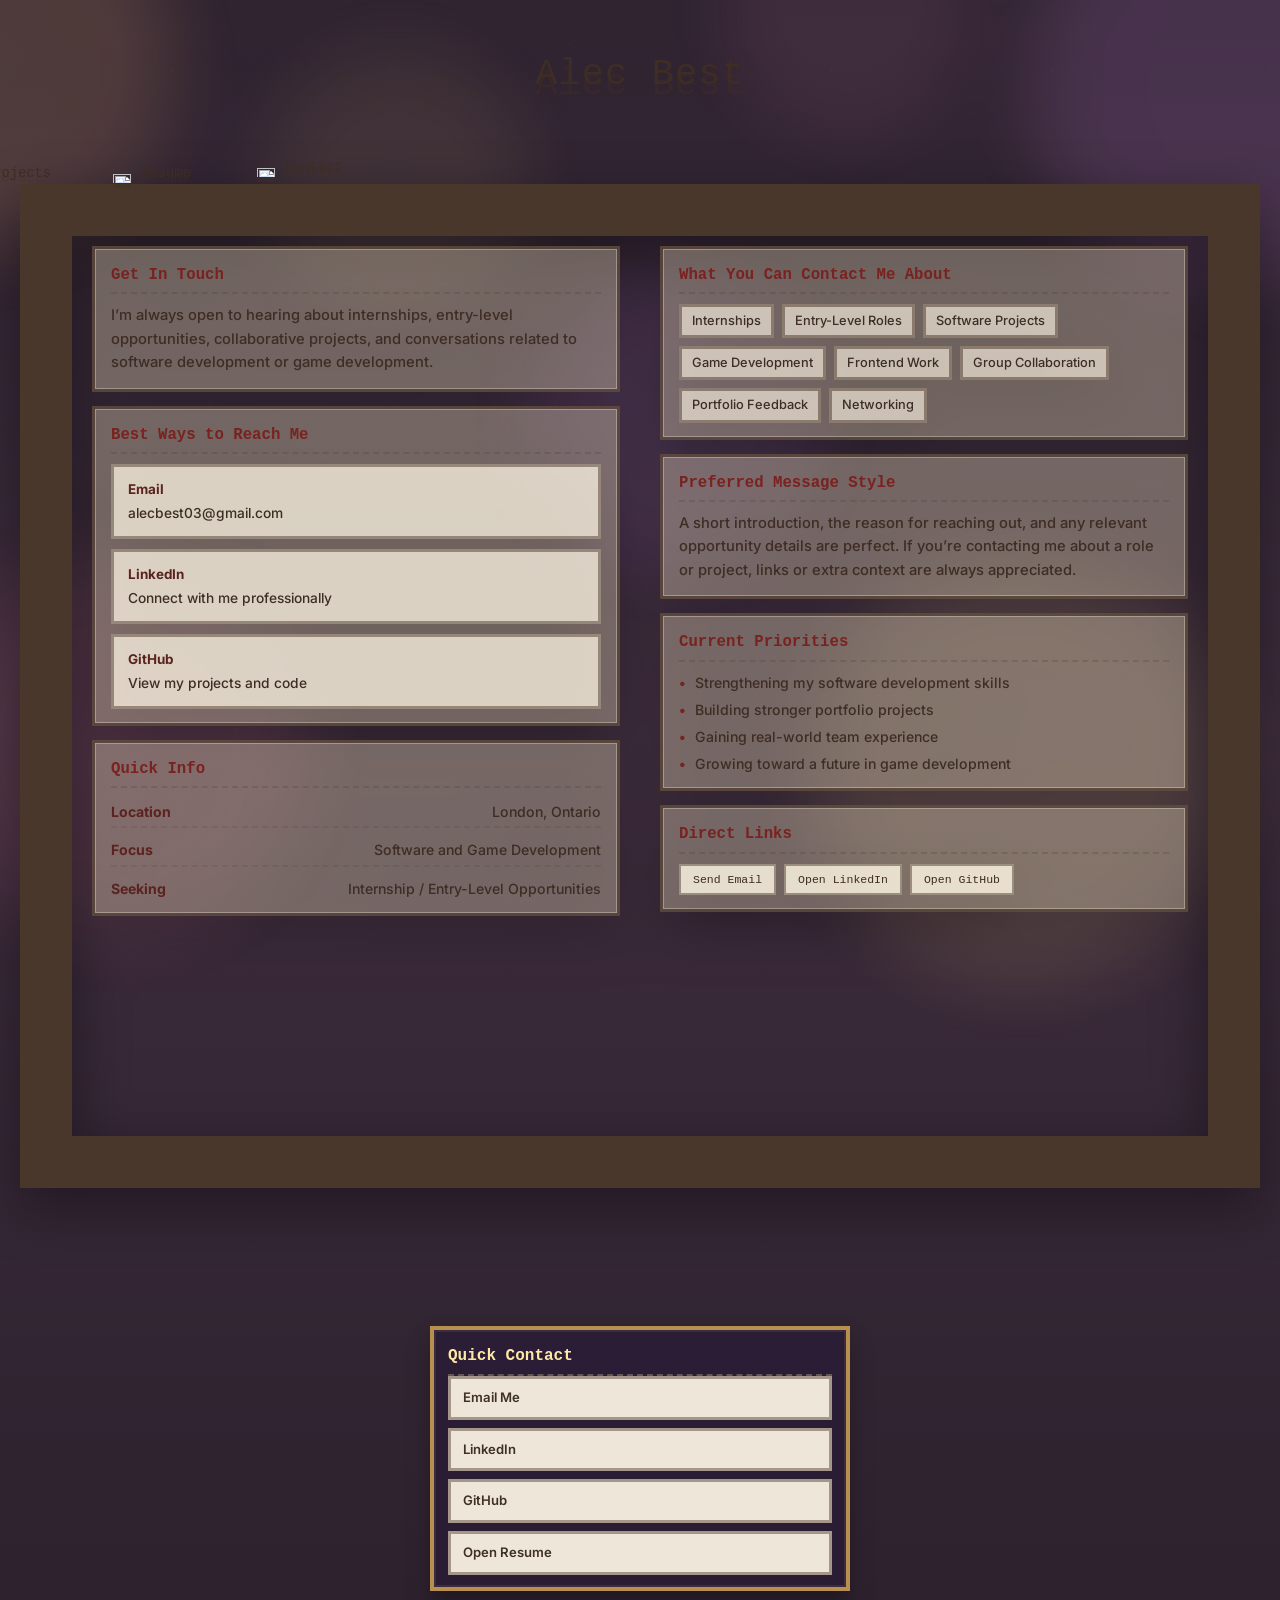
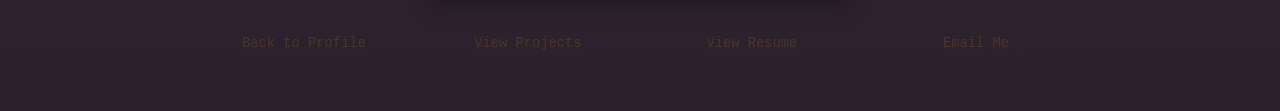
==== commit e1eade66: "Updated folder case" ====
--- a/contact.html
+++ b/contact.html
@@ -82,7 +82,7 @@
 
                                     <div class="contact-meta-row">
                                         <span class="contact-meta-label">Focus</span>
-                                        <span class="contact-meta-value">Software + Game Development</span>
+                                        <span class="contact-meta-value">Software and Game Development</span>
                                     </div>
 
                                     <div class="contact-meta-row">
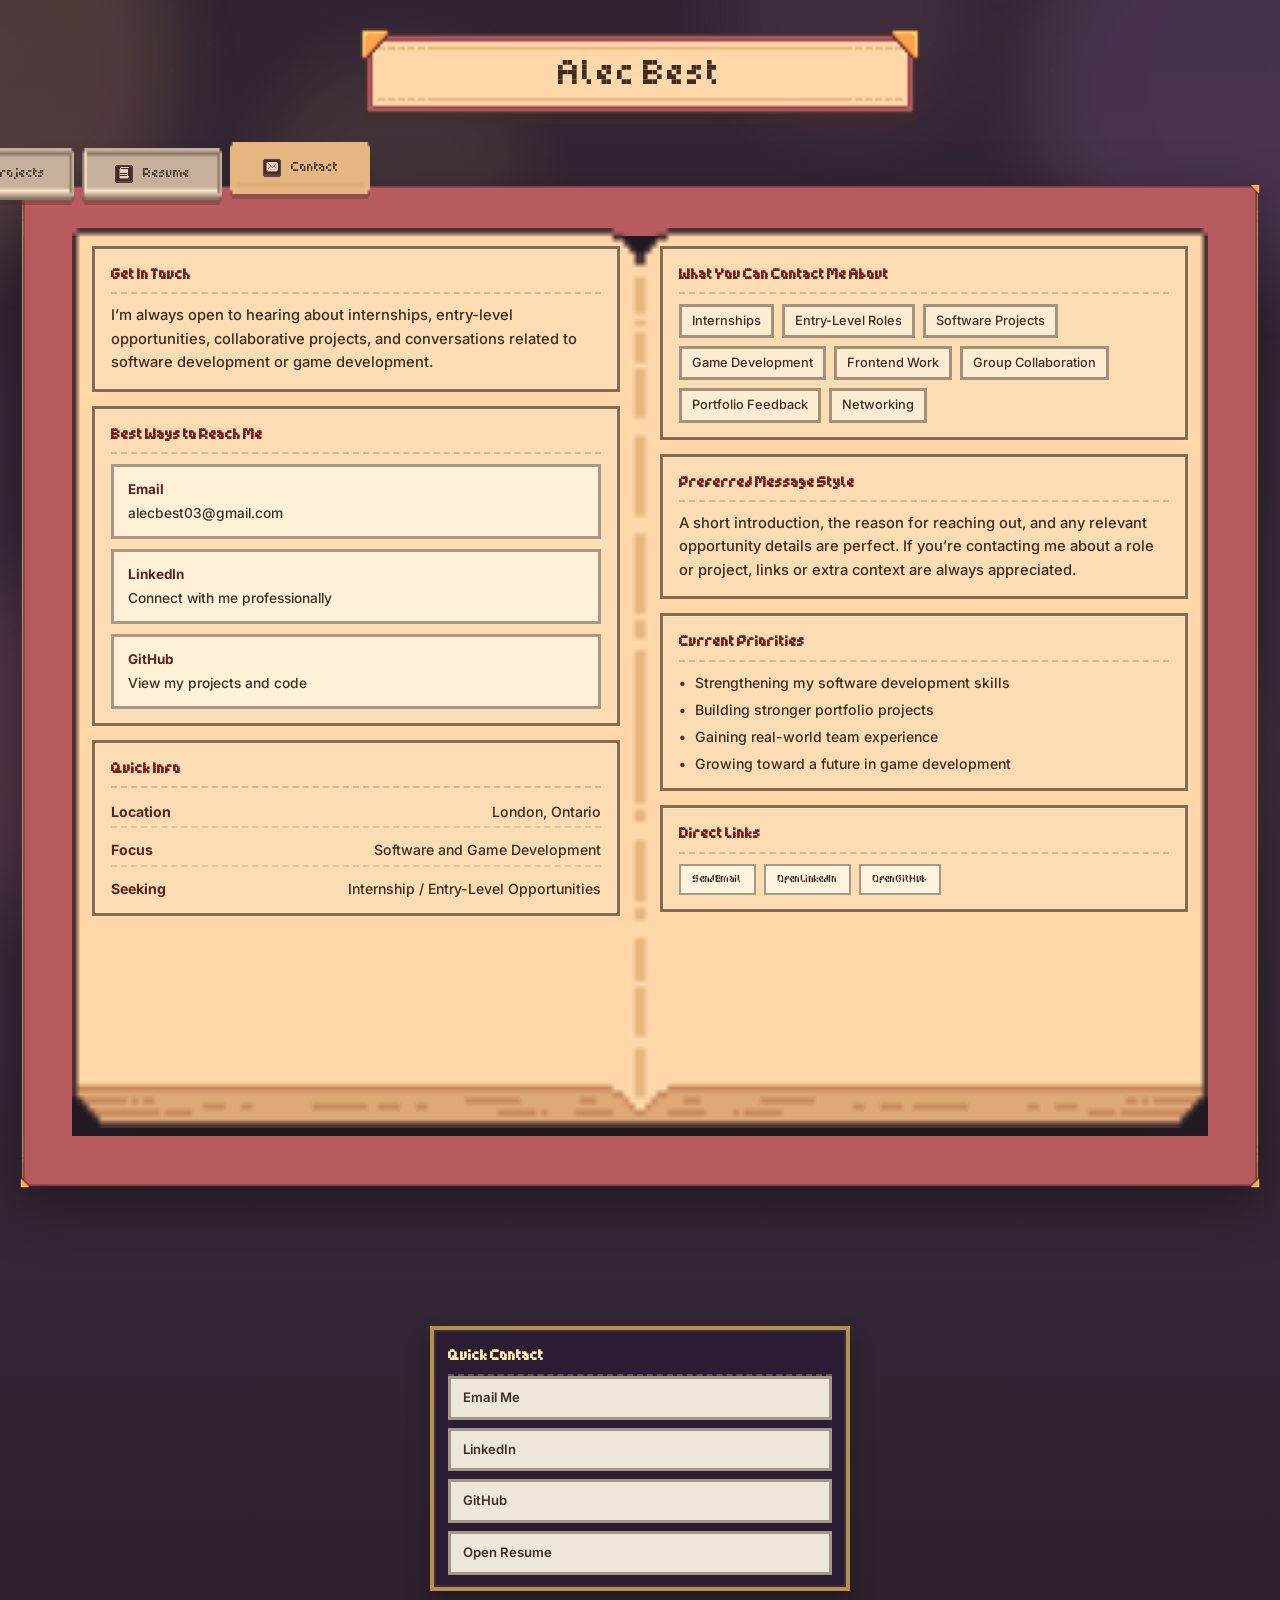
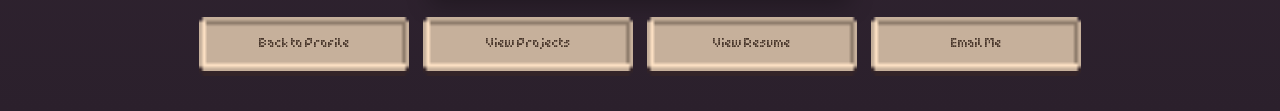
==== commit 86a1fe5b: "changed to match Assets/" ====
--- a/contact.html
+++ b/contact.html
@@ -18,22 +18,22 @@
 
                 <nav class="book-top-tabs">
                     <a class="top-tab" href="index.html">
-                        <img src="assets/images/UI_TravelBook_ButtonAbout01a.png" alt="" />
+                        <img src="Assets/images/UI_TravelBook_ButtonAbout01a.png" alt="" />
                         <span>Profile</span>
                     </a>
 
                     <a class="top-tab" href="projects.html">
-                        <img src="assets/images/UI_TravelBook_IconJournal01b.png" alt="" />
+                        <img src="Assets/images/UI_TravelBook_IconJournal01b.png" alt="" />
                         <span>Projects</span>
                     </a>
 
                     <a class="top-tab" href="resume.html">
-                        <img src="assets/images/UI_TravelBook_ButtonManual01a.png" alt="" />
+                        <img src="Assets/images/UI_TravelBook_ButtonManual01a.png" alt="" />
                         <span>Resume</span>
                     </a>
 
                     <a class="top-tab active" href="contact.html">
-                        <img src="assets/images/UI_TravelBook_ButtonContact01a.png" alt="" />
+                        <img src="Assets/images/UI_TravelBook_ButtonContact01a.png" alt="" />
                         <span>Contact</span>
                     </a>
                 </nav>
@@ -193,7 +193,7 @@
     <div class="popup-overlay hidden" id="popup-overlay"></div>
 
     <div id="custom-cursor" aria-hidden="true">
-        <img src="assets/images/UI_TravelBook_Cursor01c.png" alt="" />
+        <img src="Assets/images/UI_TravelBook_Cursor01c.png" alt="" />
     </div>
 
     <script src="script.js"></script>
--- a/style.css
+++ b/style.css
@@ -2,7 +2,7 @@
 
 @font-face {
     font-family: 'TravelBookFont';
-    src: url('assets/fonts/Anxel.ttf') format('truetype');
+    src: url('Assets/fonts/Anxel.ttf') format('truetype');
 }
 
 :root {
@@ -167,7 +167,7 @@
     height: 86px;
     margin: 0 auto 28px;
     padding: 0 26px;
-    background-image: url('assets/images/UI_TravelBook_Banner01a.png');
+    background-image: url('Assets/images/UI_TravelBook_Banner01a.png');
     background-size: 100% 100%;
     background-repeat: no-repeat;
     display: flex;
@@ -222,7 +222,7 @@
     align-items: center;
     justify-content: center;
     gap: 10px;
-    background-image: url('assets/images/UI_TravelBook_Frame01a.png');
+    background-image: url('Assets/images/UI_TravelBook_Frame01a.png');
     background-size: 100% 100%;
     background-repeat: no-repeat;
     color: var(--paper-text-strong);
@@ -234,12 +234,12 @@
 .top-tab:hover,
 .top-tab:focus-visible {
     transform: translateY(2px);
-    background-image: url('assets/images/UI_TravelBook_Frame02a.png');
+    background-image: url('Assets/images/UI_TravelBook_Frame02a.png');
 }
 
 .top-tab.active {
     transform: translateY(0);
-    background-image: url('assets/images/UI_TravelBook_FrameSelect01a.png');
+    background-image: url('Assets/images/UI_TravelBook_FrameSelect01a.png');
 }
 
 .top-tab img {
@@ -260,7 +260,7 @@
     min-height: calc(var(--page-height) + (var(--cover-border) * 2));
     border-style: solid;
     border-width: var(--cover-border);
-    border-image-source: url('assets/images/UI_TravelBook_BookCover01a.png');
+    border-image-source: url('Assets/images/UI_TravelBook_BookCover01a.png');
     border-image-slice: 64;
     border-image-repeat: round;
     display: flex;
@@ -290,13 +290,13 @@
 }
 
 .left-page {
-    background-image: url('assets/images/UI_TravelBook_BookPageLeft01a.png');
+    background-image: url('Assets/images/UI_TravelBook_BookPageLeft01a.png');
     margin-top: -8px;
     margin-bottom: -6px;
 }
 
 .right-page {
-    background-image: url('assets/images/UI_TravelBook_BookPageRight01a.png');
+    background-image: url('Assets/images/UI_TravelBook_BookPageRight01a.png');
     margin-top: -8px;
     margin-bottom: -6px;
 }
@@ -487,18 +487,18 @@
 }
 
 .inventory-slot.filled {
-    background-image: url('assets/images/UI_TravelBook_Slot01a.png');
+    background-image: url('Assets/images/UI_TravelBook_Slot01a.png');
 }
 
 .inventory-slot.filled:hover,
 .inventory-slot.filled:focus-visible {
-    background-image: url('assets/images/UI_TravelBook_Slot01b.png');
+    background-image: url('Assets/images/UI_TravelBook_Slot01b.png');
     transform: translateY(-2px);
     filter: brightness(1.04);
 }
 
 .inventory-slot.empty {
-    background-image: url('assets/images/UI_TravelBook_Slot01c.png');
+    background-image: url('Assets/images/UI_TravelBook_Slot01c.png');
     opacity: 0.95;
 }
 
@@ -601,7 +601,7 @@
     display: inline-flex;
     align-items: center;
     justify-content: center;
-    background-image: url('assets/images/UI_TravelBook_Frame02a.png');
+    background-image: url('Assets/images/UI_TravelBook_Frame02a.png');
     background-size: 100% 100%;
     background-repeat: no-repeat;
     color: var(--paper-text);
@@ -617,7 +617,7 @@
 .rpg-btn:hover,
 .rpg-btn:focus-visible {
     transform: translateY(-2px);
-    background-image: url('assets/images/UI_TravelBook_FrameSelect01a.png');
+    background-image: url('Assets/images/UI_TravelBook_FrameSelect01a.png');
     filter: drop-shadow(0 7px 0 rgba(66, 45, 31, 0.34));
 }
 
@@ -638,7 +638,7 @@
     min-height: 300px;
     padding: 22px 24px 20px;
     border: 16px solid transparent;
-    border-image-source: url('assets/images/UI_TravelBook_Popup02a.png');
+    border-image-source: url('Assets/images/UI_TravelBook_Popup02a.png');
     border-image-slice: 8 fill;
     border-image-width: 16px;
     border-image-repeat: stretch;
@@ -848,7 +848,7 @@
     display: inline-flex;
     align-items: center;
     justify-content: center;
-    background-image: url('assets/images/UI_TravelBook_Frame02a.png');
+    background-image: url('Assets/images/UI_TravelBook_Frame02a.png');
     background-size: 100% 100%;
     background-repeat: no-repeat;
     transition: transform 0.16s ease, background-image 0.16s ease;
@@ -857,7 +857,7 @@
 .project-nav-btn:hover,
 .project-nav-btn:focus-visible {
     transform: translateY(-2px);
-    background-image: url('assets/images/UI_TravelBook_FrameSelect01a.png');
+    background-image: url('Assets/images/UI_TravelBook_FrameSelect01a.png');
 }
 
 .project-nav-btn img {
